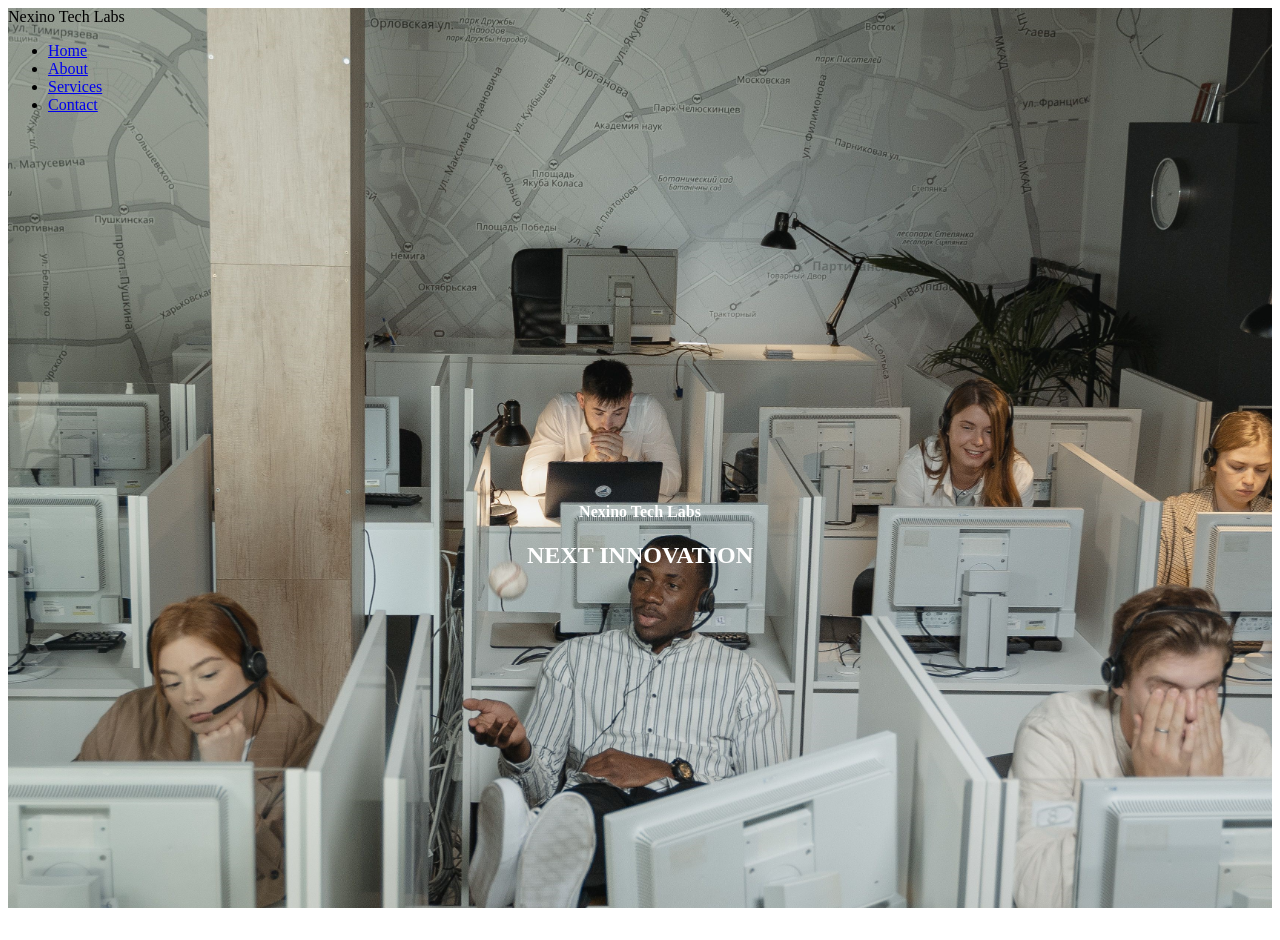
==== index.html @ 2f04aa07 "web commit" ====
<!DOCTYPE html>
<html lang="en">

<head>
    <meta charset="UTF-8" \ \>
    <meta name="description" content="Home page">
    <title>Nexino Tech Labs</title>
    <link rel="stylesheet" href="style.css">
</head>

<body>
    <section class="home">
        <!--navbar-->
        <div class="nav">
            <section id="w">Nexino Tech Labs</section>
            <ul>
                <li><a href="#">Home</a></li>
                <li><a href="./about.html">About</a></li>
                <li><a href="./services.html">Services</a></li>
                <li><a href="./contact.html">Contact</a></li>
            </ul>

        </div>

        <section class="text-content">
            <section>
                <h1>Nexino Tech Labs</h1>
                <h2>NEXT INNOVATION</h2>

            </section>

        </section>
    </section>







</body>

</html>
---- style.css ----
.home{
    background: url(j\ \(1\).jpg);
    background-size: cover;
    height: 100vh;
}
.text-content{
    text-align: center;
    display: flex;
    align-items: center;
    justify-content: center;
    height: 90vh;
    color: white;
}
.about-content{
    margin: 10% auto 0 auto;
    width: 20%;
}
.about-content h1{
    text-align: justify;
}
.about-content p{
    text-align: center;
}
    @import
        url('https://fonts.googleapis.com/css?family=Roboto');
.about-content h1{
    text-align: center;
    font-family: 'Roboto',sans-serif;
}
@import
        url('https://fonts.googleapis.com/css?family=Roboto');
.about-content p{
    text-align: justify;
    font-family: 'Roboto',sans-serif;
}
.about-content h1{/n
    text-align: center;
    font-family: 'Roboto',sans-serif;
    color: red;
}       
.about-content p{
    text-align: justify;
    font-family: 'Roboto',sans-serif;
    color: green;
}
.serv-content{
    text-align: center;
    margin: 10% auto 0 auto;
}
.card-container ul{
    padding: 0;
}
.card-container ul li{
    list-style: none;
    display: inline-block;
    margin: 1%;
    width: 30%;
}
.i{
    width: 45%;
    height: 35%;
}
.p{
    width: 45%;
    height: 35%;
}
.k{
     width: 45%;
    height: 35%;
}
.serv-content h1{
    font-family: 'Roboto', sans-serif;
    color: red;
}
.card-container ul li p{
    text-align: justify;
    font-family: 'Roboto',sans-serif;
    color: green;
}
.cont{
    text-align: center;
    margin: 10% auto 0 auto;

}
.cont h1{
    font-family: 'Roboto',sans-serif;
    color: red;
}
.dress{
    font-family: 'Lato', sans-serif;
}
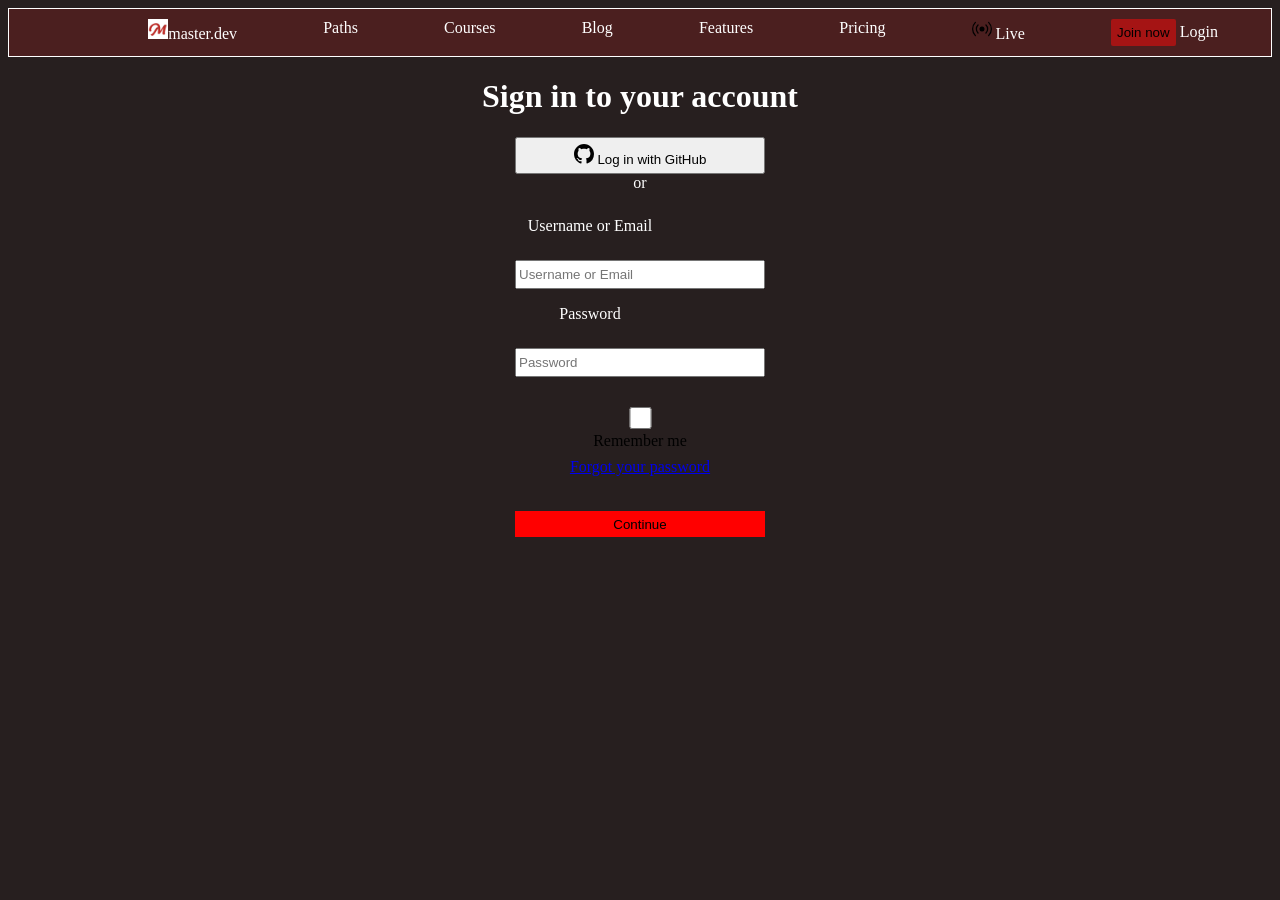
==== commit 0eb2ed43: "Add files via upload" ====
--- a/index.html
+++ b/index.html
@@ -1,43 +1,50 @@
-<!DOCTYPE html>
-<html lang="en">
-
-<head>
-    <meta charset="UTF-8" \ \>
-    <meta name="description" content="Home page">
-    <title>Nexino Tech Labs</title>
-    <link rel="stylesheet" href="style.css">
-</head>
-
-<body>
-    <section class="home">
-        <!--navbar-->
-        <div class="nav">
-            <section id="w">Nexino Tech Labs</section>
-            <ul>
-                <li><a href="#">Home</a></li>
-                <li><a href="./about.html">About</a></li>
-                <li><a href="./services.html">Services</a></li>
-                <li><a href="./contact.html">Contact</a></li>
-            </ul>
-
-        </div>
-
-        <section class="text-content">
-            <section>
-                <h1>Nexino Tech Labs</h1>
-                <h2>NEXT INNOVATION</h2>
-
-            </section>
-
-        </section>
-    </section>
-
-
-
-
-
-
-
-</body>
-
+<!DOCTYPE html>
+<html lang="en">
+
+<head>
+    <meta charset="UTF-8">
+    <meta name="viewport" content="width=device-width, initial-scale=1.0">
+    <title>master.dev/login/</title>
+</head>
+
+<body>
+    <nav class="n">
+
+
+        <a href="#"></a>
+        <a href="master.html"><img src="m logo.jpeg" alt="logo" class="log">master.dev</a>
+        <a href="paths.html">Paths</a>
+        <a href="courses.html">Courses</a>
+        <a href="blog.html">Blog</a>
+        <a href="features.html">Features</a>
+        <a href="pricing.html">Pricing</a>
+        <a href="live.html"><img src="broadcast.svg" alt="bro" class="bro">  Live</a>
+        <link rel="stylesheet" href="style.css">
+        <div>
+            <button class="b">Join now</button>
+            <a href="log.html">Login</a>
+        </div>
+
+    </nav>
+    <div class="f">
+        <h1>Sign in to your account</h1>
+        <form action="master">
+            <button><img src="github.svg" alt="git" class="git">  Log in with GitHub</button>
+            <legend>or</legend>
+            <P>Username or Email</P>
+            <input type="text" placeholder="Username or Email">
+            <p>Password</p>
+            <input type="alphanumeric" placeholder="Password"><br>
+            <input type="checkbox"> Remember me
+            <a href="forget.html"> Forgot your password</a><br>
+            <button class="c">Continue</button>
+
+
+
+        </form>
+
+    </div>
+
+</body>
+
 </html>
--- a/style.css
+++ b/style.css
@@ -1,92 +1,65 @@
-
-.home{
-    background: url(j\ \(1\).jpg);
-    background-size: cover;
-    height: 100vh;
-}
-.text-content{
-    text-align: center;
-    display: flex;
-    align-items: center;
-    justify-content: center;
-    height: 90vh;
-    color: white;
-}
-.about-content{
-    margin: 10% auto 0 auto;
-    width: 20%;
-}
-.about-content h1{
-    text-align: justify;
-}
-.about-content p{
-    text-align: center;
-}
-    @import
-        url('https://fonts.googleapis.com/css?family=Roboto');
-.about-content h1{
-    text-align: center;
-    font-family: 'Roboto',sans-serif;
-}
-@import
-        url('https://fonts.googleapis.com/css?family=Roboto');
-.about-content p{
-    text-align: justify;
-    font-family: 'Roboto',sans-serif;
-}
-.about-content h1{/n
-    text-align: center;
-    font-family: 'Roboto',sans-serif;
-    color: red;
-}       
-.about-content p{
-    text-align: justify;
-    font-family: 'Roboto',sans-serif;
-    color: green;
-}
-.serv-content{
-    text-align: center;
-    margin: 10% auto 0 auto;
-}
-.card-container ul{
-    padding: 0;
-}
-.card-container ul li{
-    list-style: none;
-    display: inline-block;
-    margin: 1%;
-    width: 30%;
-}
-.i{
-    width: 45%;
-    height: 35%;
-}
-.p{
-    width: 45%;
-    height: 35%;
-}
-.k{
-     width: 45%;
-    height: 35%;
-}
-.serv-content h1{
-    font-family: 'Roboto', sans-serif;
-    color: red;
-}
-.card-container ul li p{
-    text-align: justify;
-    font-family: 'Roboto',sans-serif;
-    color: green;
-}
-.cont{
-    text-align: center;
-    margin: 10% auto 0 auto;
-
-}
-.cont h1{
-    font-family: 'Roboto',sans-serif;
-    color: red;
-}
-.dress{
-    font-family: 'Lato', sans-serif;
-}
+.n{
+    display: flex;
+    justify-content: space-around;
+    background-color: rgb(75, 31, 31);
+    padding: 10px;
+    border: solid 1px white ;
+    
+}
+.n a{
+    text-decoration: none;
+    color: white;
+}
+
+.b{
+    background-color: rgb(165, 20, 20);
+    border: none;
+    height: 27px;
+    border-radius: 2px;
+}
+.f{
+    text-align: center;
+
+}
+body{
+    background-color: rgb(39, 31, 31);
+}
+.f form{
+    width: 250px;
+    min-height: 400px;
+    margin: auto;
+    display: grid;
+    
+}
+.c{
+    background-color: red;
+    border: none;
+    
+}
+.f h1{
+    color: white;
+}
+.git{
+    width: 20px;
+
+}
+.bro{
+    width: 20px;
+    color: white;
+    
+}
+.log{
+     width: 20px;
+}
+.f form p{
+    color: white;
+    margin-right: 100px;
+}
+legend{
+    color: white;
+}
+
+    
+    
+
+    
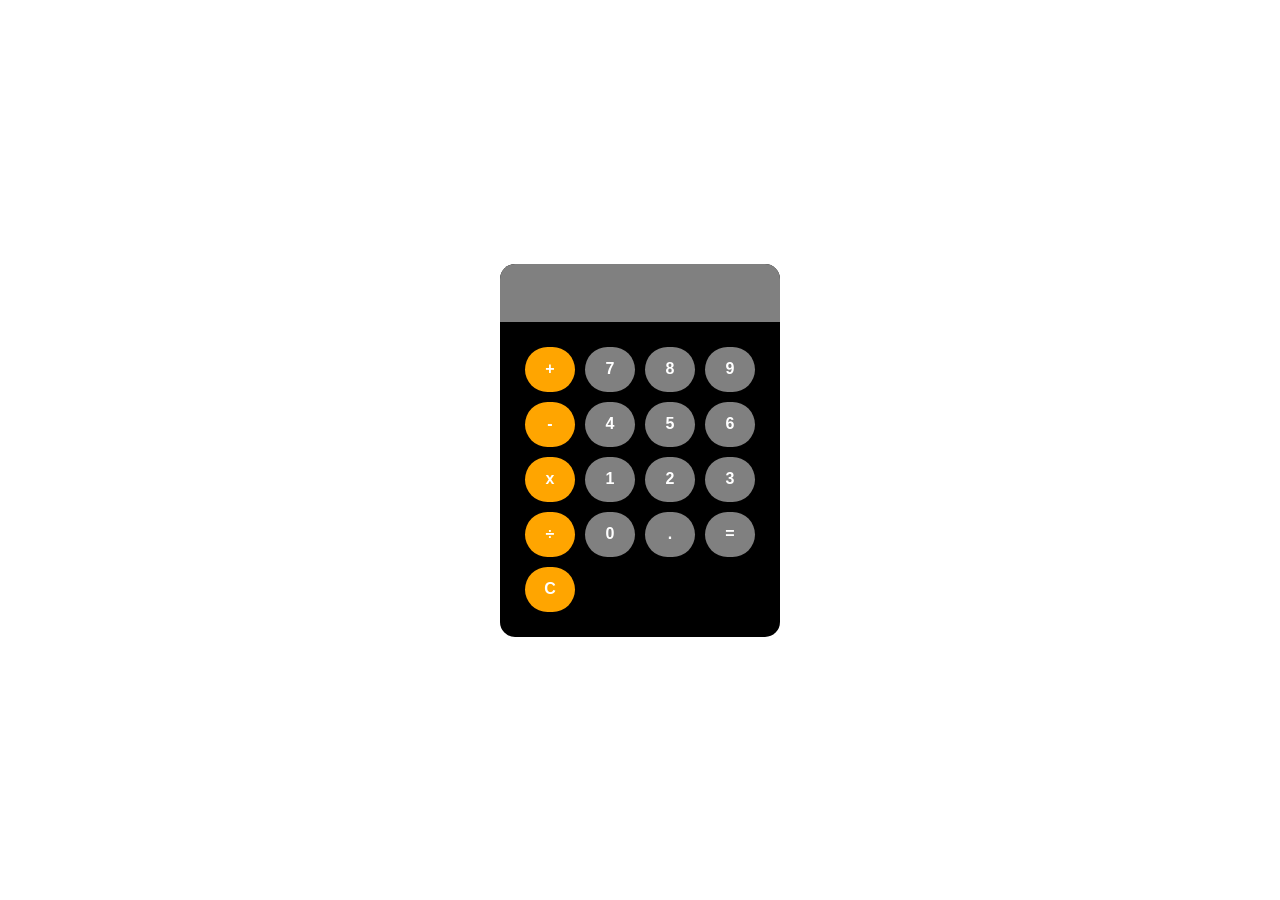
==== commit 4b8c8b83: "Add files via upload" ====
--- a/index.html
+++ b/index.html
@@ -1,50 +1,36 @@
 <!DOCTYPE html>
 <html lang="en">
-
 <head>
     <meta charset="UTF-8">
     <meta name="viewport" content="width=device-width, initial-scale=1.0">
-    <title>master.dev/login/</title>
+    <title>Document</title>
+    <link rel="stylesheet" href="style.css">
 </head>
+<body>
+    <div id="calculator">
+           <input id="display" readonly>
+           <div id="keys">
+            <button onclick="appendToDisplay('+')" class="op">+</button>
+            <button onclick="appendToDisplay('7')">7</button>
+            <button onclick="appendToDisplay('8')">8</button>
+            <button onclick="appendToDisplay('9')">9</button>
+            <button onclick="appendToDisplay('-')" class="op">-</button>
+            <button onclick="appendToDisplay('4')">4</button>
+            <button onclick="appendToDisplay('5')">5</button>
+            <button onclick="appendToDisplay('6')">6</button>
+            <button onclick="appendToDisplay('x')" class="op">x</button>
+            <button onclick="appendToDisplay('1')">1</button>
+            <button onclick="appendToDisplay('2')">2</button>
+            <button onclick="appendToDisplay('3')">3</button>
+            <button onclick="appendToDisplay('&#247' )" class="op">&#247</button>
+            <button onclick="appendToDisplay('0')">0</button>
+            <button onclick="appendToDisplay('.')">.</button>
+            <button onclick="calculate()">=</button>
+            <button onclick="clearDisplay()" class="op">C</button>
 
-<body>
-    <nav class="n">
-
-
-        <a href="#"></a>
-        <a href="master.html"><img src="m logo.jpeg" alt="logo" class="log">master.dev</a>
-        <a href="paths.html">Paths</a>
-        <a href="courses.html">Courses</a>
-        <a href="blog.html">Blog</a>
-        <a href="features.html">Features</a>
-        <a href="pricing.html">Pricing</a>
-        <a href="live.html"><img src="broadcast.svg" alt="bro" class="bro">  Live</a>
-        <link rel="stylesheet" href="style.css">
-        <div>
-            <button class="b">Join now</button>
-            <a href="log.html">Login</a>
-        </div>
-
-    </nav>
-    <div class="f">
-        <h1>Sign in to your account</h1>
-        <form action="master">
-            <button><img src="github.svg" alt="git" class="git">  Log in with GitHub</button>
-            <legend>or</legend>
-            <P>Username or Email</P>
-            <input type="text" placeholder="Username or Email">
-            <p>Password</p>
-            <input type="alphanumeric" placeholder="Password"><br>
-            <input type="checkbox"> Remember me
-            <a href="forget.html"> Forgot your password</a><br>
-            <button class="c">Continue</button>
-
-
-
-        </form>
+           </div>
 
     </div>
-
+    <script src="scripts.js"></script>
 </body>
-
 </html>
--- a/style.css
+++ b/style.css
@@ -1,65 +1,61 @@
-.n{
-    display: flex;
-    justify-content: space-around;
-    background-color: rgb(75, 31, 31);
-    padding: 10px;
-    border: solid 1px white ;
-    
+button{
+    width: 50px;
+    height: 45px;
+    border-radius: 50px;
+    border: none;
+    background-color: grey;
+    color: white;
+    font-size: 1rem;
+    font-weight: bold;
+    cursor: pointer;
 }
-.n a{
-    text-decoration: none;
+#keys{
+    display: grid;
+    grid-template-columns: repeat(4, 1fr);
+    gap: 10px;
+    padding: 25px;
+}
+#calculator{
+    font-family: Arial, sans-serif;
+    background-color: black;
+    border-radius: 15px;
+    max-width: 300px;
+    overflow: hidden;
+
+
+
+
+
+}
+#display{
+    width: 100%;
+    padding: 20px;
+    font-size: 1rem;
+    text-align: left;
+    border: none;
+    background-color: grey;
     color: white;
 }
-
-.b{
-    background-color: rgb(165, 20, 20);
-    border: none;
-    height: 27px;
-    border-radius: 2px;
+body{
+    margin: 0;
+    display: flex;
+    justify-content: center;
+    align-items: center;
+    height: 100vh;
+    background-color: ;
 }
-.f{
-    text-align: center;
-
+button:hover{
+    background-color: green;
 }
-body{
-    background-color: rgb(39, 31, 31);
+button:active{
+    background-color: aqua;
 }
-.f form{
-    width: 250px;
-    min-height: 400px;
-    margin: auto;
-    display: grid;
-    
+.op{
+    background-color: orange;
 }
-.c{
-    background-color: red;
-    border: none;
-    
+.op:hover{
+    background-color: olive(0, 0, 90%);
 }
-.f h1{
-    color: white;
-}
-.git{
-    width: 20px;
-
-}
-.bro{
-    width: 20px;
-    color: white;
-    
-}
-.log{
-     width: 20px;
-}
-.f form p{
-    color: white;
-    margin-right: 100px;
-}
-legend{
-    color: white;
-}
-
-    
-    
-
-    +.op:active{
+    background-color: olive(0, 0, 90%);
+}
